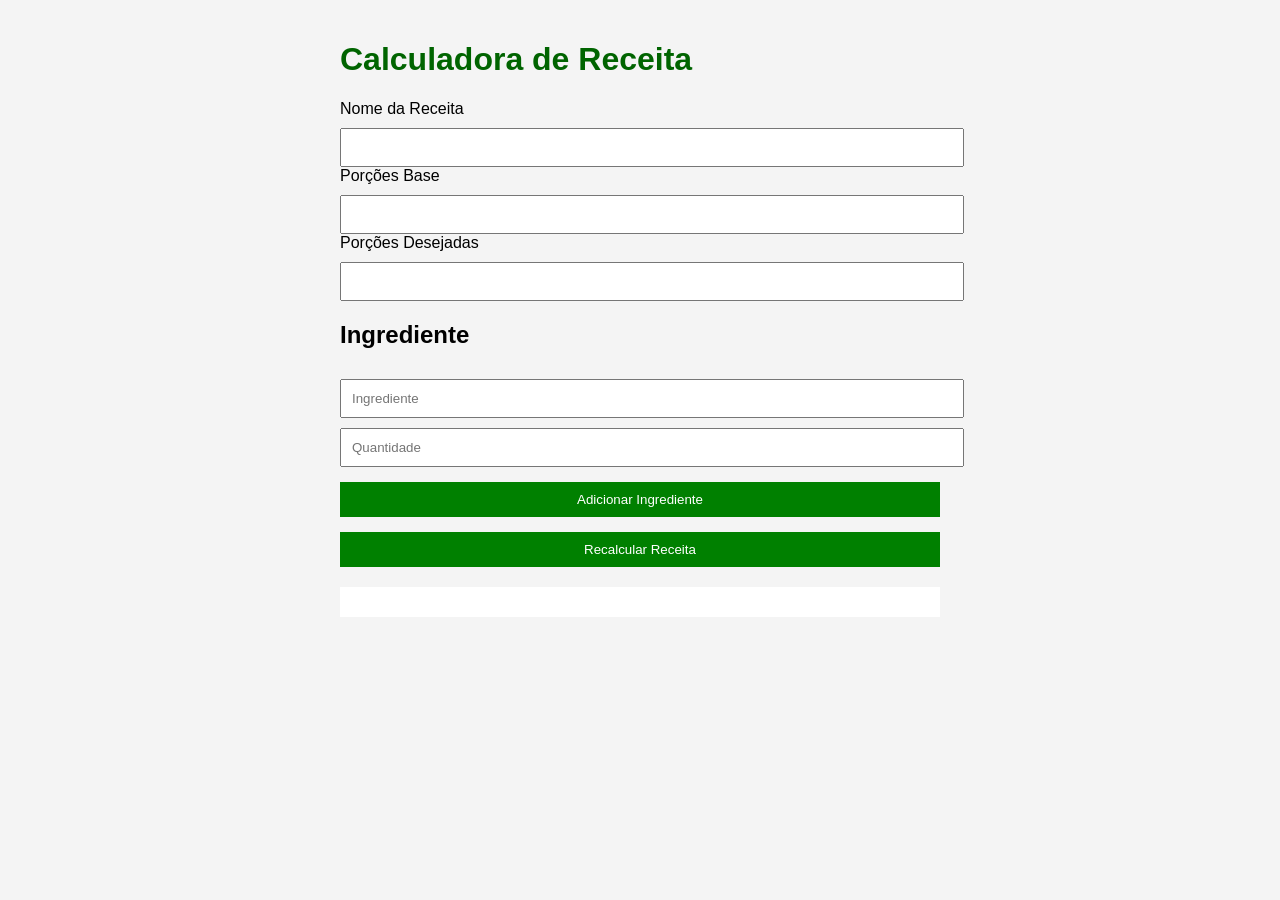
==== exemplo-calculadora/index.html @ bced7b93 "Primeiro commit" ====
<!DOCTYPE html>
<html lang="pt-BR">
<head>
  <meta charset="UTF-8">
  <title>Calculadora de Receitas</title>
  <link rel="stylesheet" href="style.css">
</head>
<body>

  <h1>Calculadora de Receita</h1>

  <label>Nome da Receita</label>
  <input type="text" id="nomeReceita">

  <label>Porções Base</label>
  <input type="number" id="porcoesBase">

  <label>Porções Desejadas</label>
  <input type="number" id="porcoesDesejadas">

  <h2>Ingrediente</h2>

  <input type="text" id="ingrediente" placeholder="Ingrediente">
  <input type="number" id="quantidade" placeholder="Quantidade">

  <button id="btnAdicionar">
    Adicionar Ingrediente
  </button>

  <button id="btnCalcular">
    Recalcular Receita
  </button>

  <div id="listaIngredientes"></div>

  <script src="app.js"></script>
</body>
</html>
---- exemplo-calculadora/style.css ----
body {
  font-family: Arial;
  max-width: 600px;
  margin: auto;
  padding: 20px;
  background: #f4f4f4;
}

h1 {
  color: darkgreen;
}

input {
  width: 100%;
  padding: 10px;
  margin-top: 10px;
}

button {
  margin-top: 15px;
  padding: 10px;
  width: 100%;
  border: none;
  background: green;
  color: white;
  cursor: pointer;
}

button:hover {
  background: darkgreen;
}

#listaIngredientes {
  margin-top: 20px;
  background: white;
  padding: 15px;
}
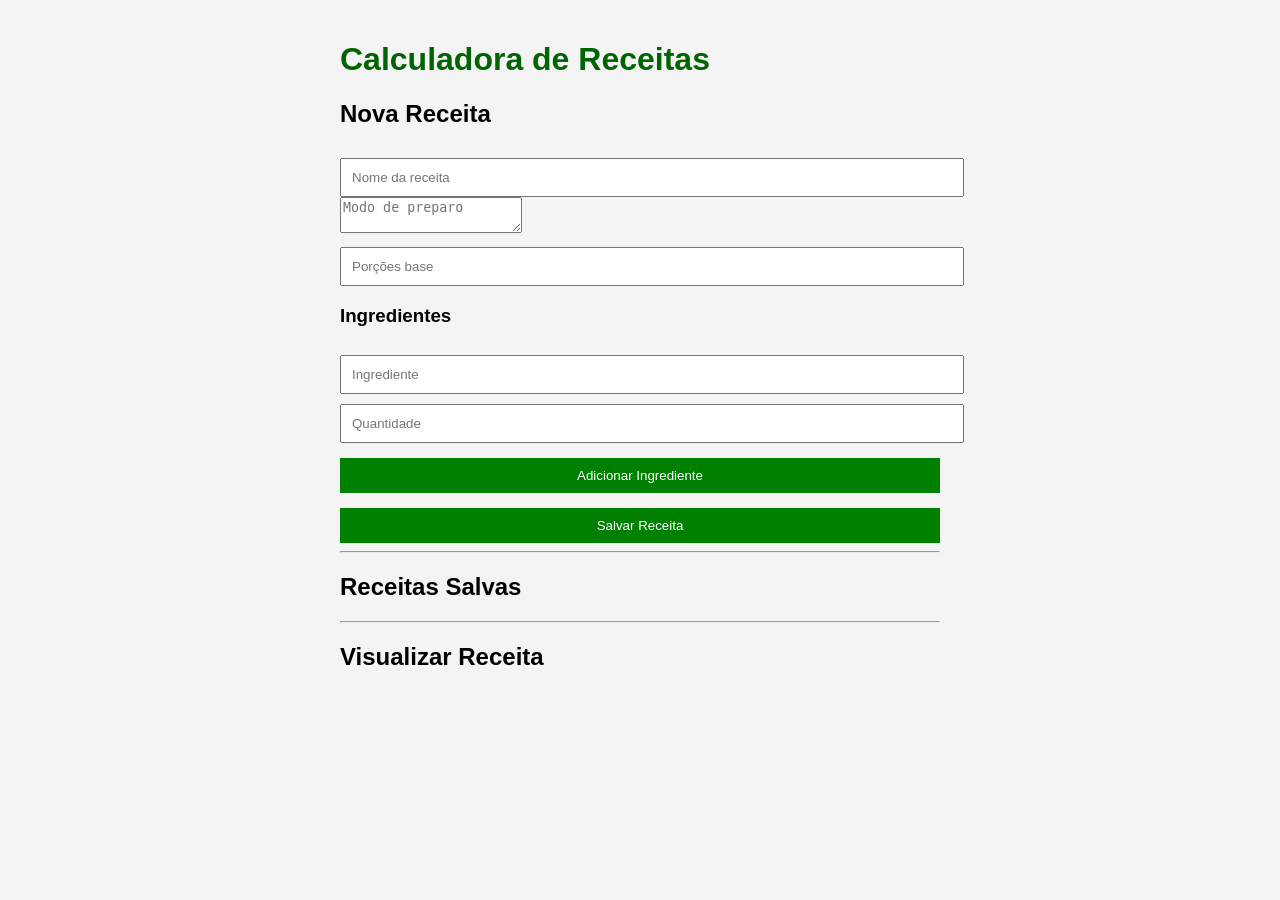
==== commit a1bbac1e: "Corrigindo o HTML 2" ====
--- a/exemplo-calculadora/index.html
+++ b/exemplo-calculadora/index.html
@@ -6,33 +6,35 @@
   <link rel="stylesheet" href="style.css">
 </head>
 <body>
+<h1>Calculadora de Receitas</h1>
 
-  <h1>Calculadora de Receita</h1>
+<div class="container">
+  <h2>Nova Receita</h2>
 
-  <label>Nome da Receita</label>
-  <input type="text" id="nomeReceita">
+  <input type="text" id="nomeReceita" placeholder="Nome da receita">
+  
+  <textarea id="modoPreparo" placeholder="Modo de preparo"></textarea>
 
-  <label>Porções Base</label>
-  <input type="number" id="porcoesBase">
+  <input type="number" id="porcoesBase" placeholder="Porções base">
 
-  <label>Porções Desejadas</label>
-  <input type="number" id="porcoesDesejadas">
-
-  <h2>Ingrediente</h2>
+  <h3>Ingredientes</h3>
 
   <input type="text" id="ingrediente" placeholder="Ingrediente">
   <input type="number" id="quantidade" placeholder="Quantidade">
 
-  <button id="btnAdicionar">
-    Adicionar Ingrediente
-  </button>
+  <button id="btnAdicionar">Adicionar Ingrediente</button>
 
-  <button id="btnCalcular">
-    Recalcular Receita
-  </button>
+  <div id="ingredientesTemp"></div>
 
-  <div id="listaIngredientes"></div>
+  <button id="btnSalvar">Salvar Receita</button>
+</div>
 
-  <script src="app.js"></script>
+<hr>
+<h2>Receitas Salvas</h2>
+<div id="listaReceitas"></div>
+
+<hr>
+<h2>Visualizar Receita</h2>
+<div id="visualizarReceita"></div>
 </body>
 </html>
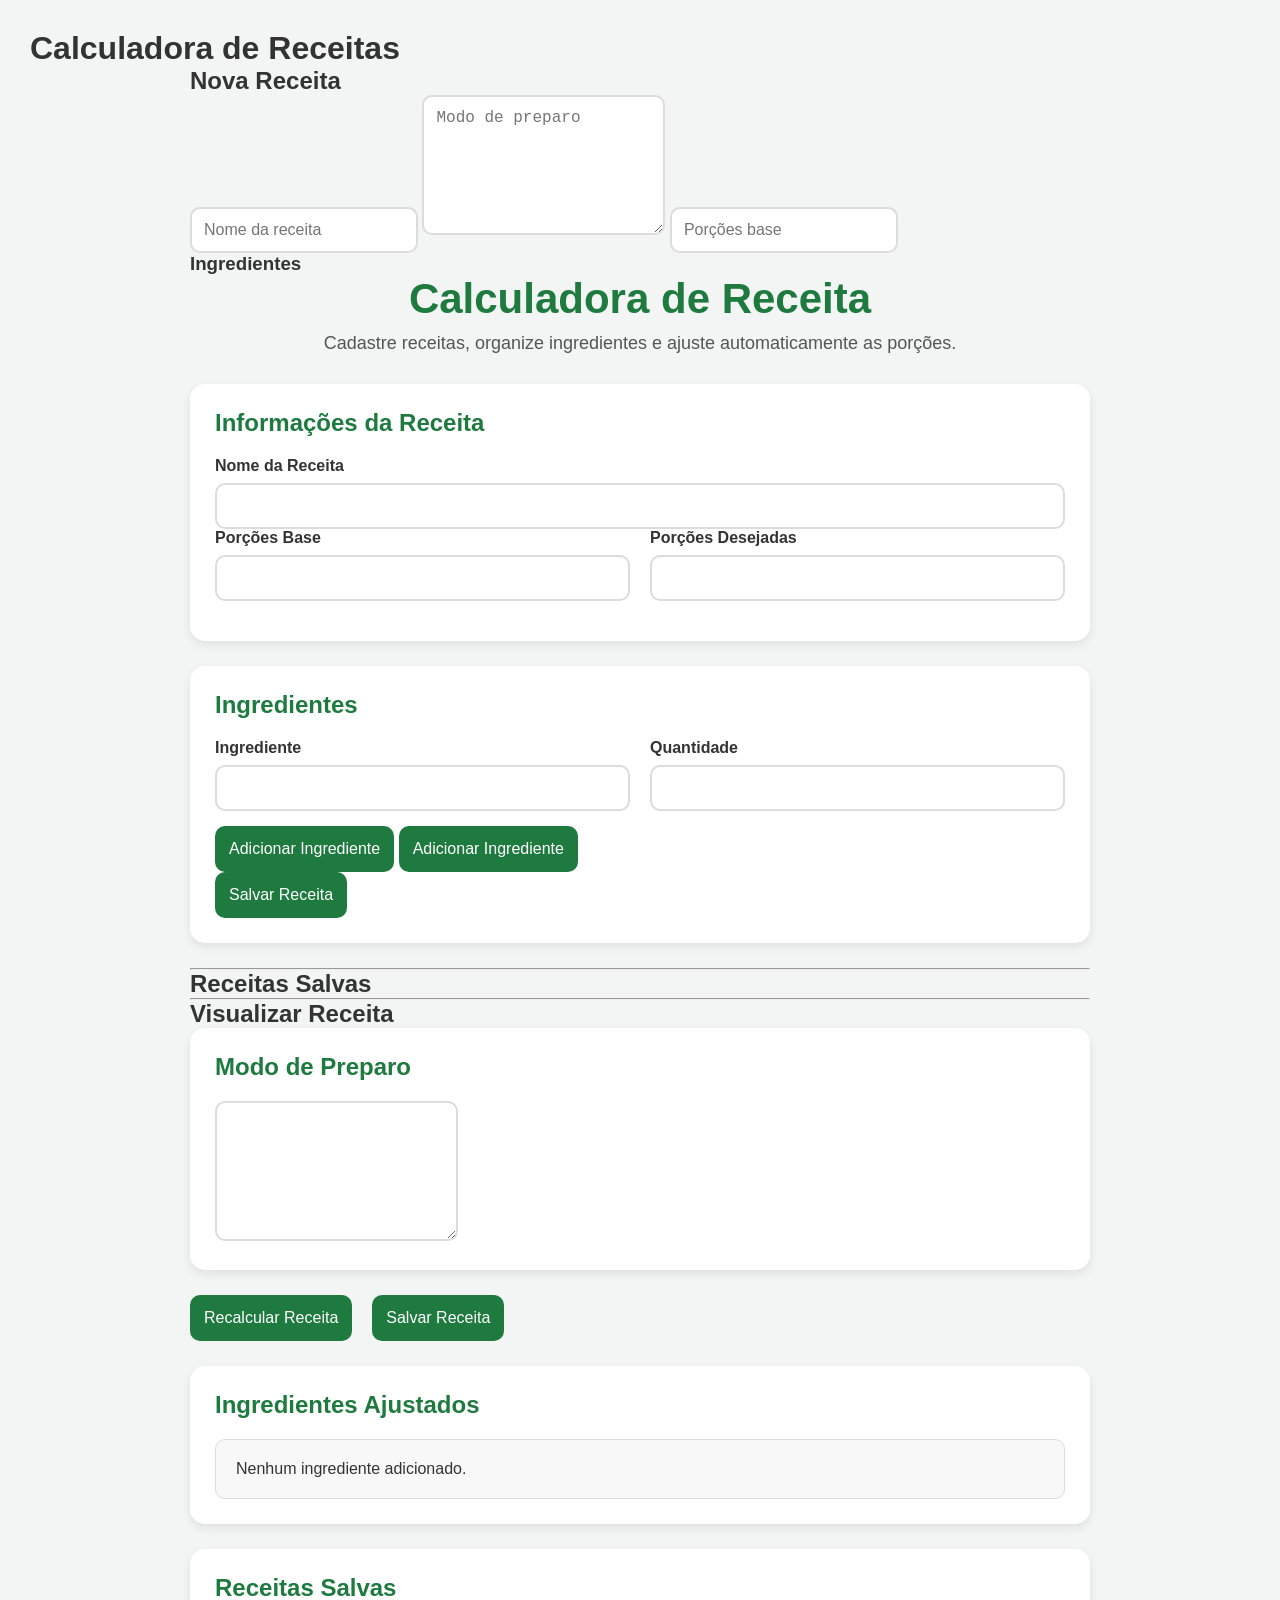
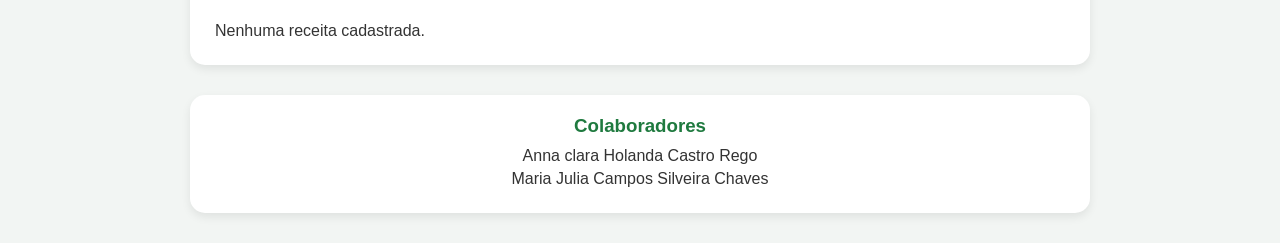
==== commit 864f6a89: "interface" ====
--- a/exemplo-calculadora/index.html
+++ b/exemplo-calculadora/index.html
@@ -2,7 +2,8 @@
 <html lang="pt-BR">
 <head>
   <meta charset="UTF-8">
-  <title>Calculadora de Receitas</title>
+  <meta name="viewport" content="width=device-width, initial-scale=1.0">
+  <title>Calculadora de Receita</title>
   <link rel="stylesheet" href="style.css">
 </head>
 <body>
@@ -18,9 +19,49 @@
   <input type="number" id="porcoesBase" placeholder="Porções base">
 
   <h3>Ingredientes</h3>
+  <div class="container">
+    <header>
+      <h1>Calculadora de Receita</h1>
+      <p>
+        Cadastre receitas, organize ingredientes e
+        ajuste automaticamente as porções.
+      </p>
+    </header>
 
-  <input type="text" id="ingrediente" placeholder="Ingrediente">
-  <input type="number" id="quantidade" placeholder="Quantidade">
+    <section class="card">
+      <h2> Informações da Receita</h2>
+      <div class="grupo-input">
+        <label>Nome da Receita</label>
+        <input type="text" id="nomeReceita">
+      </div>
+      <div class="linha">
+        <div class="grupo-input">
+          <label>Porções Base</label>
+          <input type="number" id="porcoesBase">
+        </div>
+
+        <div class="grupo-input">
+          <label>Porções Desejadas</label>
+          <input type="number" id="porcoesDesejadas" >
+        </div>
+      </div>
+
+    </section>
+    <section class="card">
+      <h2>Ingredientes</h2>
+      <div class="linha">
+        <div class="grupo-input">
+          <label>Ingrediente</label>
+          <input type="text" id="ingrediente">
+        </div>
+
+        <div class="grupo-input">
+          <label>Quantidade</label>
+          <input type="number" id="quantidade">
+        </div>
+      </div>
+
+      <button id="btnAdicionar"> Adicionar Ingrediente </button>
 
   <button id="btnAdicionar">Adicionar Ingrediente</button>
 
@@ -36,5 +77,45 @@
 <hr>
 <h2>Visualizar Receita</h2>
 <div id="visualizarReceita"></div>
+    </section>
+    <section class="card">
+      <h2> Modo de Preparo</h2>
+      <textarea id="modoPreparo" placeholder="Digite aqui o modo de preparo da receita...">
+      </textarea>
+
+    </section>
+    <section class="acoes">
+      <button id="btnCalcular">Recalcular Receita </button>
+      <button id="btnSalvar"> Salvar Receita </button>
+    </section>
+
+    <section class="card">
+      <h2> Ingredientes Ajustados</h2>
+      <div id="listaIngredientes">
+        <p>Nenhum ingrediente adicionado.</p>
+      </div>
+
+    </section>
+
+    <section class="card">
+      <h2> Receitas Salvas</h2>
+      <div id="listaReceitas">
+        <p>Nenhuma receita cadastrada.</p>
+      </div>
+    </section>
+
+    <footer class="footer">
+
+      <h3> Colaboradores</h3>
+
+      <p>Anna clara Holanda Castro Rego</p>
+      <p>Maria Julia Campos Silveira Chaves</p>
+
+    </footer>
+
+  </div>
+
+  <script src="app.js"></script>
+
 </body>
-</html>+</html>
--- a/exemplo-calculadora/style.css
+++ b/exemplo-calculadora/style.css
@@ -1,37 +1,162 @@
-body {
-  font-family: Arial;
-  max-width: 600px;
-  margin: auto;
-  padding: 20px;
-  background: #f4f4f4;
+* {
+  margin: 0;
+  padding: 0;
+  box-sizing: border-box;
 }
 
-h1 {
-  color: darkgreen;
+body {
+  font-family: Arial, sans-serif;
+  background: #f2f5f3;
+  color: #333;
+  padding: 30px;
 }
 
-input {
+.container {
+  max-width: 900px;
+  margin: auto;
+}
+
+header {
+  text-align: center;
+  margin-bottom: 30px;
+}
+
+header h1 {
+  color: #1f7a3f;
+  font-size: 42px;
+  margin-bottom: 10px;
+}
+
+header p {
+  color: #555;
+  font-size: 18px;
+}
+
+.card {
+  background: white;
+  padding: 25px;
+  border-radius: 15px;
+  margin-bottom: 25px;
+  box-shadow: 0 4px 10px rgba(0, 0, 0, 0.08);
+}
+
+.card h2 {
+  color: #1f7a3f;
+  margin-bottom: 20px;
+}
+
+.grupo-input {
+  display: flex;
+  flex-direction: column;
   width: 100%;
-  padding: 10px;
-  margin-top: 10px;
+}
+
+label {
+  margin-bottom: 8px;
+  font-weight: bold;
+}
+
+input,
+textarea {
+  padding: 12px;
+  border: 2px solid #dcdcdc;
+  border-radius: 10px;
+  font-size: 16px;
+  transition: 0.3s;
+}
+
+input:focus,
+textarea:focus {
+  border-color: #1f7a3f;
+  outline: none;
+}
+
+textarea {
+  min-height: 140px;
+  resize: vertical;
+}
+
+.linha {
+  display: flex;
+  gap: 20px;
+  margin-bottom: 15px;
 }
 
 button {
-  margin-top: 15px;
-  padding: 10px;
-  width: 100%;
+  padding: 14px;
   border: none;
-  background: green;
+  border-radius: 10px;
+  background: #1f7a3f;
   color: white;
+  font-size: 16px;
   cursor: pointer;
+  transition: 0.3s;
 }
 
 button:hover {
-  background: darkgreen;
+  background: #14552b;
+  transform: scale(1.02);
+}
+
+.acoes {
+  display: flex;
+  gap: 20px;
+  margin-bottom: 25px;
 }
 
 #listaIngredientes {
-  margin-top: 20px;
+  background: #f8f8f8;
+  padding: 20px;
+  border-radius: 10px;
+  border: 1px solid #ddd;
+}
+
+#listaReceitas {
+  display: flex;
+  flex-direction: column;
+  gap: 15px;
+}
+
+.receita-item {
+  background: #f8f8f8;
+  padding: 15px;
+  border-radius: 10px;
+  border-left: 5px solid #1f7a3f;
+  display: flex;
+  justify-content: space-between;
+  align-items: center;
+}
+
+.receita-item h3 {
+  color: #1f7a3f;
+}
+
+.receita-item button {
+  width: auto;
+  padding: 10px 20px;
+}
+
+.footer {
+  margin-top: 30px;
   background: white;
-  padding: 15px;
-}+  padding: 20px;
+  border-radius: 15px;
+  text-align: center;
+  box-shadow: 0 4px 10px rgba(0, 0, 0, 0.08);
+}
+
+.footer h3 {
+  color: #1f7a3f;
+  margin-bottom: 10px;
+}
+
+.footer p {
+  margin: 5px 0;
+}
+
+@media (max-width: 700px) {
+  .linha,
+  .acoes {
+    flex-direction: column;
+  }
+}
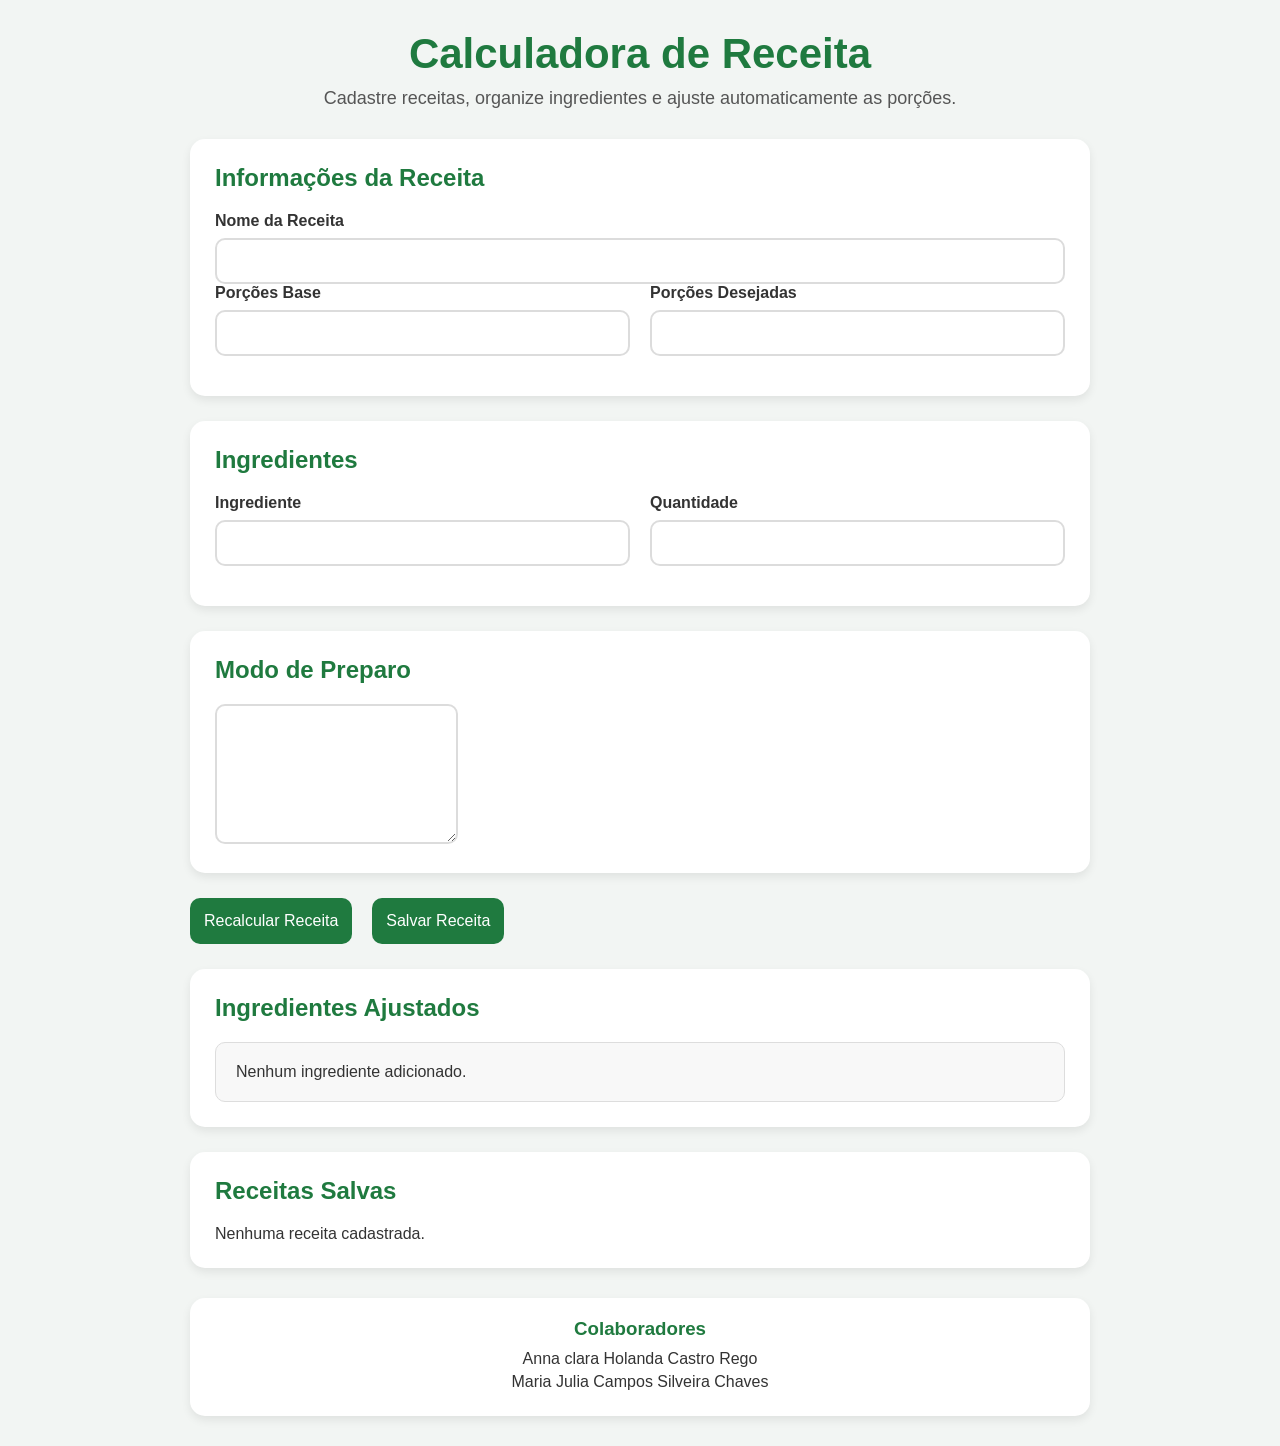
==== commit 08e3d48d: "Tirando a parte duplicada do HTML" ====
--- a/exemplo-calculadora/index.html
+++ b/exemplo-calculadora/index.html
@@ -7,18 +7,7 @@
   <link rel="stylesheet" href="style.css">
 </head>
 <body>
-<h1>Calculadora de Receitas</h1>
 
-<div class="container">
-  <h2>Nova Receita</h2>
-
-  <input type="text" id="nomeReceita" placeholder="Nome da receita">
-  
-  <textarea id="modoPreparo" placeholder="Modo de preparo"></textarea>
-
-  <input type="number" id="porcoesBase" placeholder="Porções base">
-
-  <h3>Ingredientes</h3>
   <div class="container">
     <header>
       <h1>Calculadora de Receita</h1>
@@ -61,22 +50,7 @@
         </div>
       </div>
 
-      <button id="btnAdicionar"> Adicionar Ingrediente </button>
-
-  <button id="btnAdicionar">Adicionar Ingrediente</button>
-
-  <div id="ingredientesTemp"></div>
-
-  <button id="btnSalvar">Salvar Receita</button>
-</div>
-
-<hr>
-<h2>Receitas Salvas</h2>
-<div id="listaReceitas"></div>
-
-<hr>
-<h2>Visualizar Receita</h2>
-<div id="visualizarReceita"></div>
+     
     </section>
     <section class="card">
       <h2> Modo de Preparo</h2>
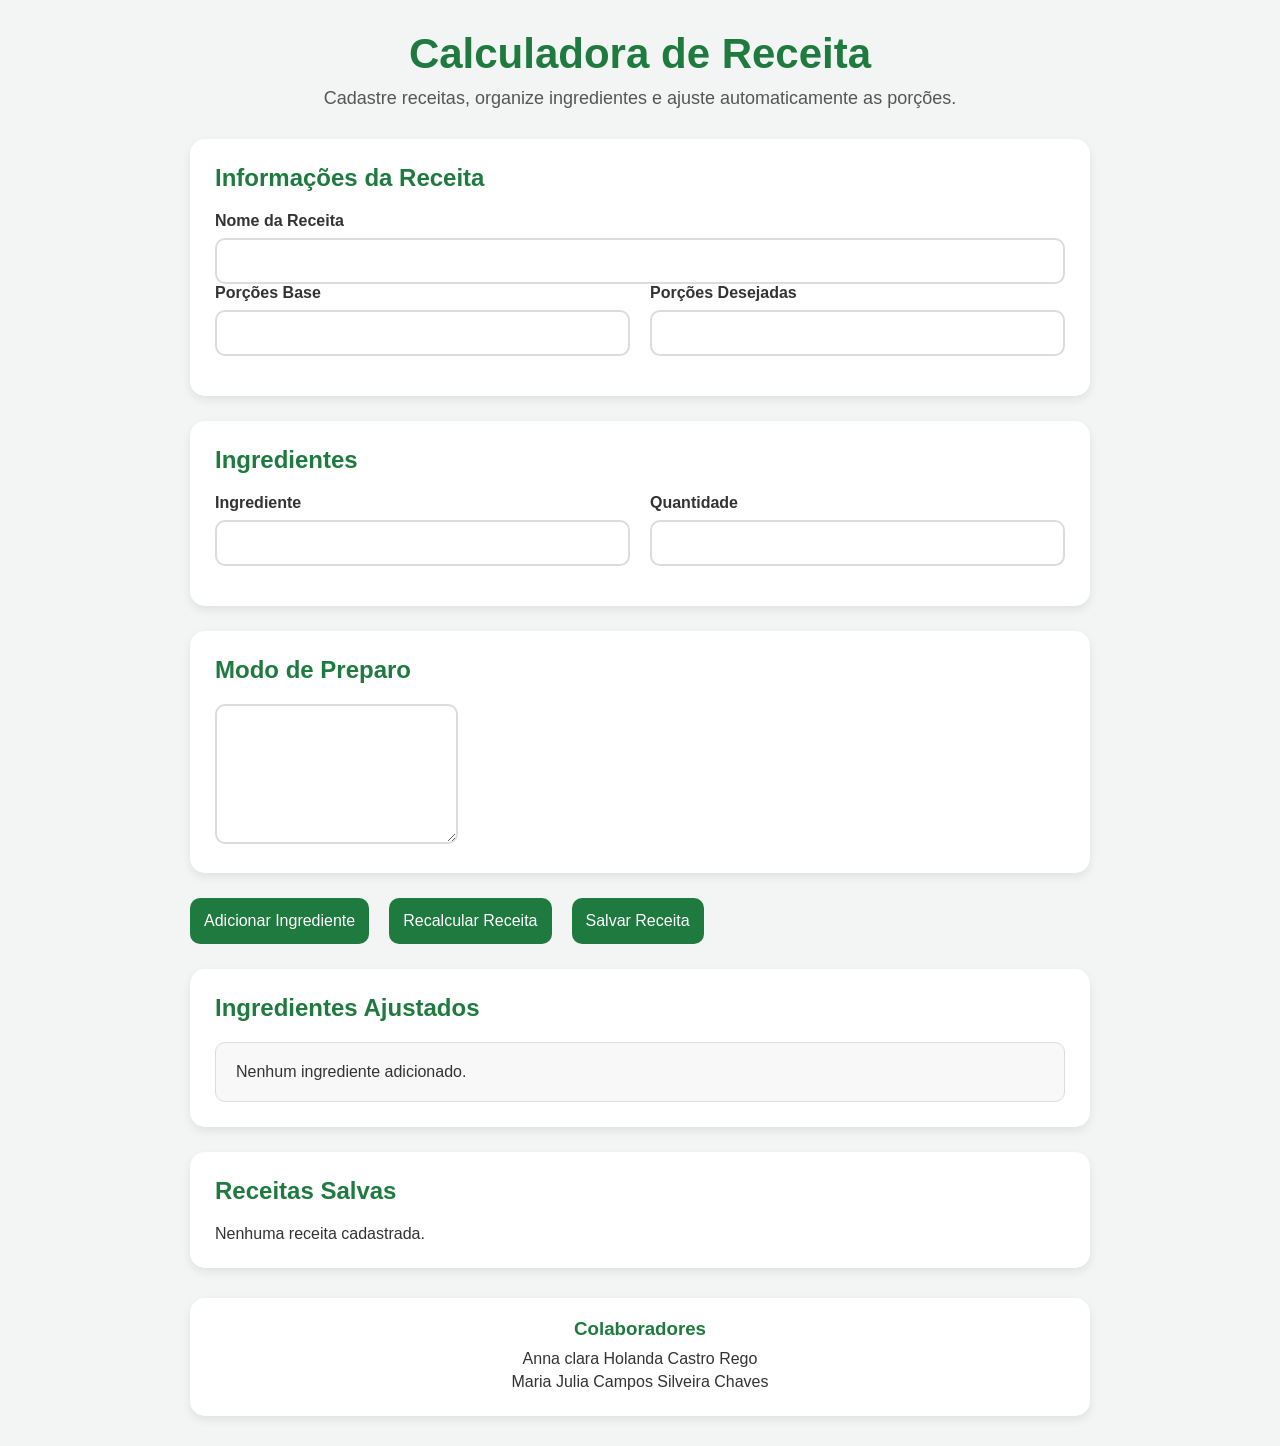
==== commit 47b89ec6: "Adiconando função de recalcular receita" ====
--- a/exemplo-calculadora/index.html
+++ b/exemplo-calculadora/index.html
@@ -59,6 +59,7 @@
 
     </section>
     <section class="acoes">
+      <button id="btnAdicionar">Adicionar Ingrediente</button>
       <button id="btnCalcular">Recalcular Receita </button>
       <button id="btnSalvar"> Salvar Receita </button>
     </section>
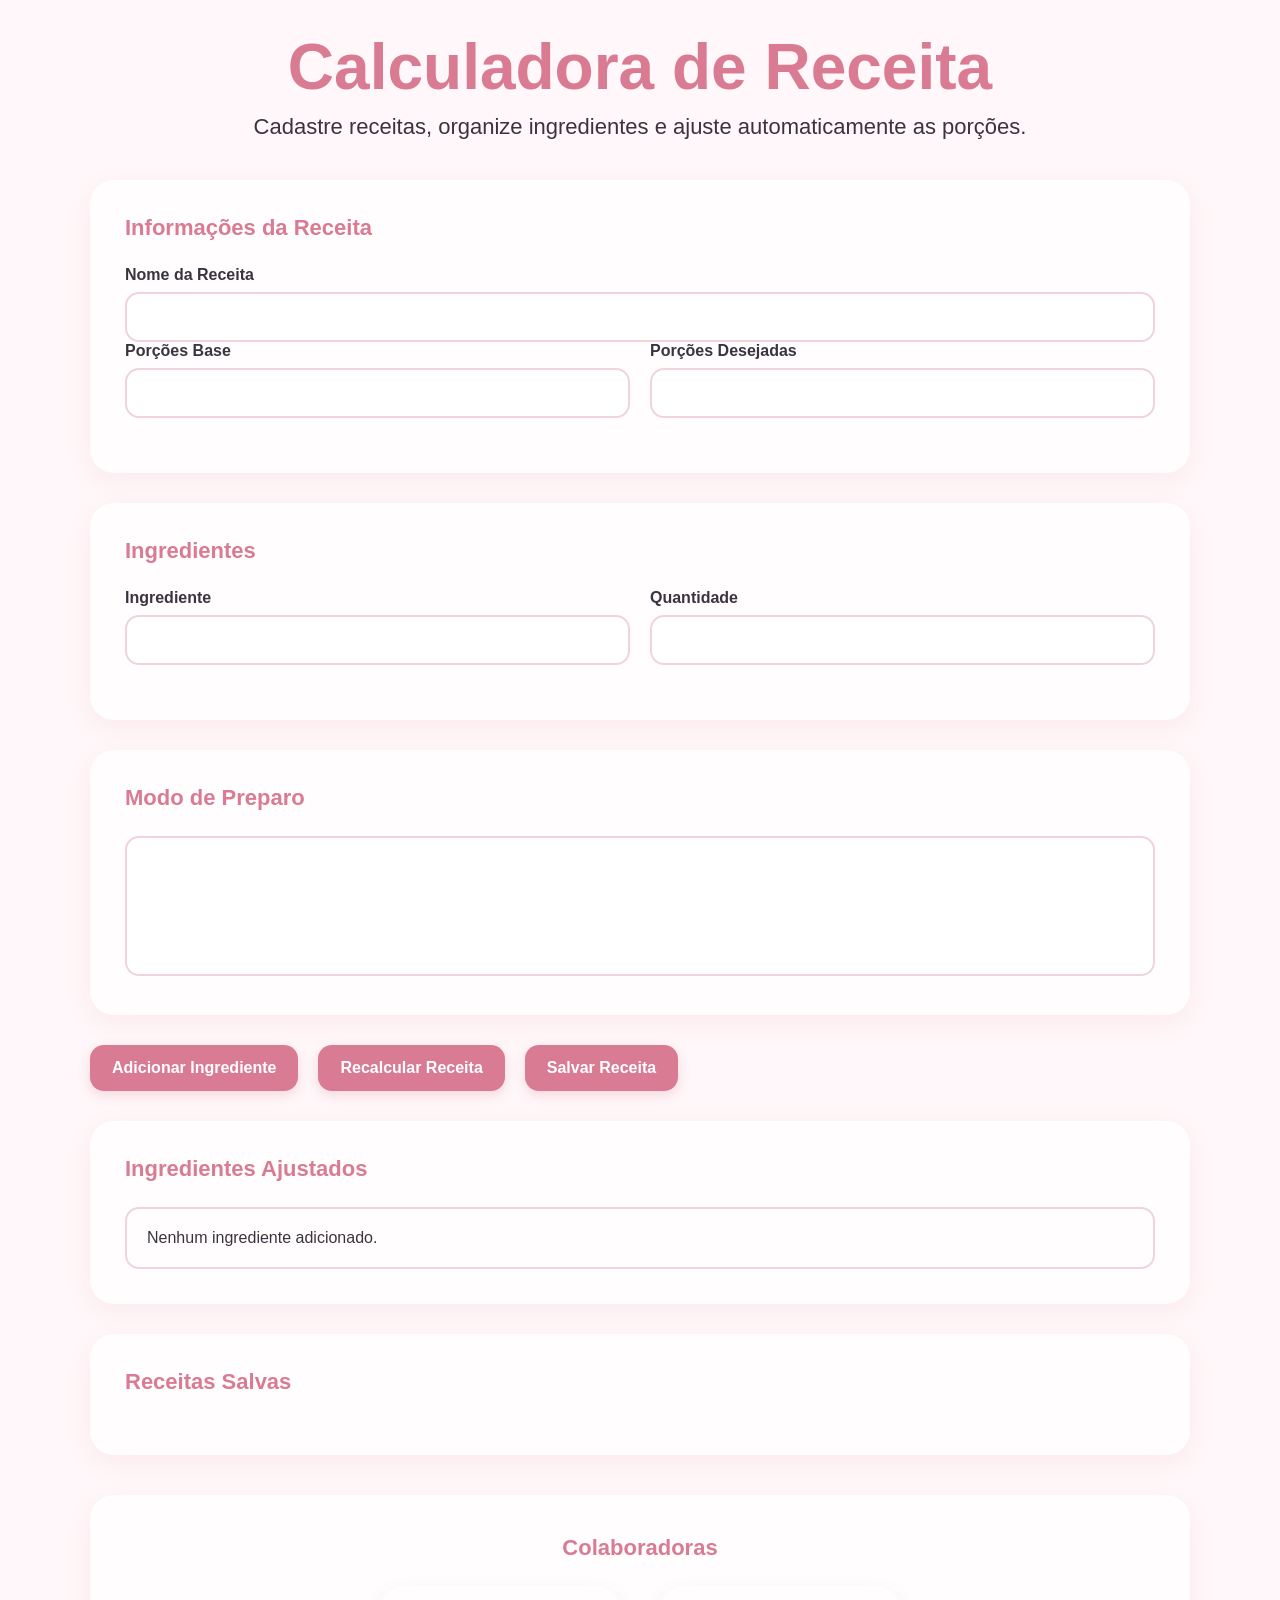
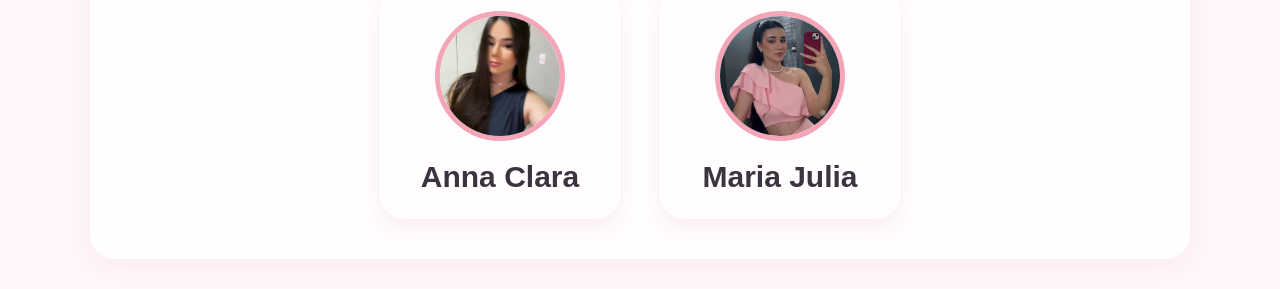
==== commit a322b0da: "finalizando" ====
--- a/exemplo-calculadora/index.html
+++ b/exemplo-calculadora/index.html
@@ -75,21 +75,25 @@
     <section class="card">
       <h2> Receitas Salvas</h2>
       <div id="listaReceitas">
-        <p>Nenhuma receita cadastrada.</p>
       </div>
     </section>
+<section class="colaboradoras">
+  <h2>Colaboradoras</h2>
 
-    <footer class="footer">
+  <div class="cards-colaboradoras">
 
-      <h3> Colaboradores</h3>
+    <div class="card-colaboradora">
+      <img src="img/colaboradora1.jpeg" alt="Anna Clara">
+      <h3>Anna Clara</h3>
+    </div>
 
-      <p>Anna clara Holanda Castro Rego</p>
-      <p>Maria Julia Campos Silveira Chaves</p>
-
-    </footer>
+    <div class="card-colaboradora">
+      <img src="img/colaboradora2.jpeg" alt="Maria Julia">
+      <h3>Maria Julia</h3>
+    </div>
 
   </div>
-
+</section>
   <script src="app.js"></script>
 
 </body>
--- a/exemplo-calculadora/style.css
+++ b/exemplo-calculadora/style.css
@@ -1,3 +1,5 @@
+
+
 * {
   margin: 0;
   padding: 0;
@@ -6,43 +8,45 @@
 
 body {
   font-family: Arial, sans-serif;
-  background: #f2f5f3;
-  color: #333;
+  background: #FFF7F9;
+  color: #3B3440;
   padding: 30px;
 }
 
 .container {
-  max-width: 900px;
+  max-width: 1100px;
   margin: auto;
 }
 
 header {
   text-align: center;
+  margin-bottom: 40px;
+}
+
+header h1 {
+  color: #D97B93;
+  font-size: 64px;
+  font-weight: 800;
+  margin-bottom: 10px;
+}
+
+header p {
+  color: #3B3440;
+  font-size: 22px;
+}
+
+.card {
+  background: #FFFDFD;
+  padding: 35px;
+  border-radius: 24px;
   margin-bottom: 30px;
-}
-
-header h1 {
-  color: #1f7a3f;
-  font-size: 42px;
-  margin-bottom: 10px;
-}
-
-header p {
-  color: #555;
-  font-size: 18px;
-}
-
-.card {
-  background: white;
-  padding: 25px;
-  border-radius: 15px;
+  box-shadow: 0 8px 25px rgba(217, 123, 147, 0.10);
+}
+
+.card h2 {
+  color: #D97B93;
   margin-bottom: 25px;
-  box-shadow: 0 4px 10px rgba(0, 0, 0, 0.08);
-}
-
-.card h2 {
-  color: #1f7a3f;
-  margin-bottom: 20px;
+  font-size: 22px;
 }
 
 .grupo-input {
@@ -54,61 +58,75 @@
 label {
   margin-bottom: 8px;
   font-weight: bold;
+  color: #3B3440;
 }
 
 input,
 textarea {
-  padding: 12px;
-  border: 2px solid #dcdcdc;
-  border-radius: 10px;
+  padding: 14px;
+  border: 2px solid #F1D4DB;
+  border-radius: 14px;
   font-size: 16px;
   transition: 0.3s;
+  background: white;
 }
 
 input:focus,
 textarea:focus {
-  border-color: #1f7a3f;
+  border-color: #D97B93;
   outline: none;
+  box-shadow: 0 0 10px rgba(217,123,147,0.15);
 }
 
 textarea {
-  min-height: 140px;
-  resize: vertical;
+  width: 100%;
+  height: 140px;
+  padding: 14px;
+  border: 2px solid #F1D4DB;
+  border-radius: 14px;
+  font-size: 16px;
+  background: white;
+  resize: none;
+  overflow-y: auto;
+  line-height: 1.6;
 }
 
 .linha {
   display: flex;
   gap: 20px;
-  margin-bottom: 15px;
+  margin-bottom: 20px;
 }
 
 button {
-  padding: 14px;
+  padding: 14px 22px;
   border: none;
-  border-radius: 10px;
-  background: #1f7a3f;
+  border-radius: 14px;
+  background: #D97B93;
   color: white;
   font-size: 16px;
+  font-weight: 600;
   cursor: pointer;
   transition: 0.3s;
+  box-shadow: 0 4px 12px rgba(217,123,147,0.25);
 }
 
 button:hover {
-  background: #14552b;
-  transform: scale(1.02);
+  background: #C85D7A;
+  transform: translateY(-2px);
 }
 
 .acoes {
   display: flex;
   gap: 20px;
-  margin-bottom: 25px;
+  margin-bottom: 30px;
+  flex-wrap: wrap;
 }
 
 #listaIngredientes {
-  background: #f8f8f8;
+  background: #FFFDFD;
   padding: 20px;
-  border-radius: 10px;
-  border: 1px solid #ddd;
+  border-radius: 14px;
+  border: 2px solid #F1D4DB;
 }
 
 #listaReceitas {
@@ -118,17 +136,18 @@
 }
 
 .receita-item {
-  background: #f8f8f8;
-  padding: 15px;
-  border-radius: 10px;
-  border-left: 5px solid #1f7a3f;
+  background: #FFFDFD;
+  padding: 20px;
+  border-radius: 16px;
+  border-left: 5px solid #D97B93;
   display: flex;
   justify-content: space-between;
   align-items: center;
+  box-shadow: 0 4px 10px rgba(217,123,147,0.08);
 }
 
 .receita-item h3 {
-  color: #1f7a3f;
+  color: #D97B93;
 }
 
 .receita-item button {
@@ -137,16 +156,16 @@
 }
 
 .footer {
-  margin-top: 30px;
-  background: white;
-  padding: 20px;
-  border-radius: 15px;
+  margin-top: 40px;
+  background: #FFFDFD;
+  padding: 30px;
+  border-radius: 24px;
   text-align: center;
-  box-shadow: 0 4px 10px rgba(0, 0, 0, 0.08);
+  box-shadow: 0 8px 25px rgba(217,123,147,0.10);
 }
 
 .footer h3 {
-  color: #1f7a3f;
+  color: #D97B93;
   margin-bottom: 10px;
 }
 
@@ -154,9 +173,56 @@
   margin: 5px 0;
 }
 
-@media (max-width: 700px) {
-  .linha,
-  .acoes {
-    flex-direction: column;
-  }
-}
+.colaboradoras {
+  margin-top: 40px;
+  padding: 40px;
+  background-color: #FFFDFD;
+  border-radius: 24px;
+  text-align: center;
+  box-shadow: 0 8px 25px rgba(217,123,147,0.10);
+}
+
+.colaboradoras h2 {
+  margin-bottom: 25px;
+  color: #D97B93;
+  font-size: 22px;
+}
+
+.cards-colaboradoras {
+  display: flex;
+  justify-content: center;
+  gap: 40px;
+  flex-wrap: wrap;
+}
+
+.card-colaboradora {
+  width: 240px;
+  background-color: #FFFDFD;
+  padding: 25px;
+  border-radius: 24px;
+  box-shadow: 0 8px 20px rgba(217,123,147,0.12);
+  transition: 0.3s;
+}
+
+.card-colaboradora:hover {
+  transform: translateY(-5px);
+}
+
+.card-colaboradora img {
+  width: 130px;
+  height: 130px;
+  object-fit: cover;
+  border-radius: 50%;
+  border: 5px solid #F4A6B8;
+  margin-bottom: 15px;
+  transition: 0.3s;
+}
+
+.card-colaboradora img:hover {
+  transform: scale(1.05);
+}
+
+.card-colaboradora h3 {
+  color: #3B3440;
+  font-size: 30px;
+}
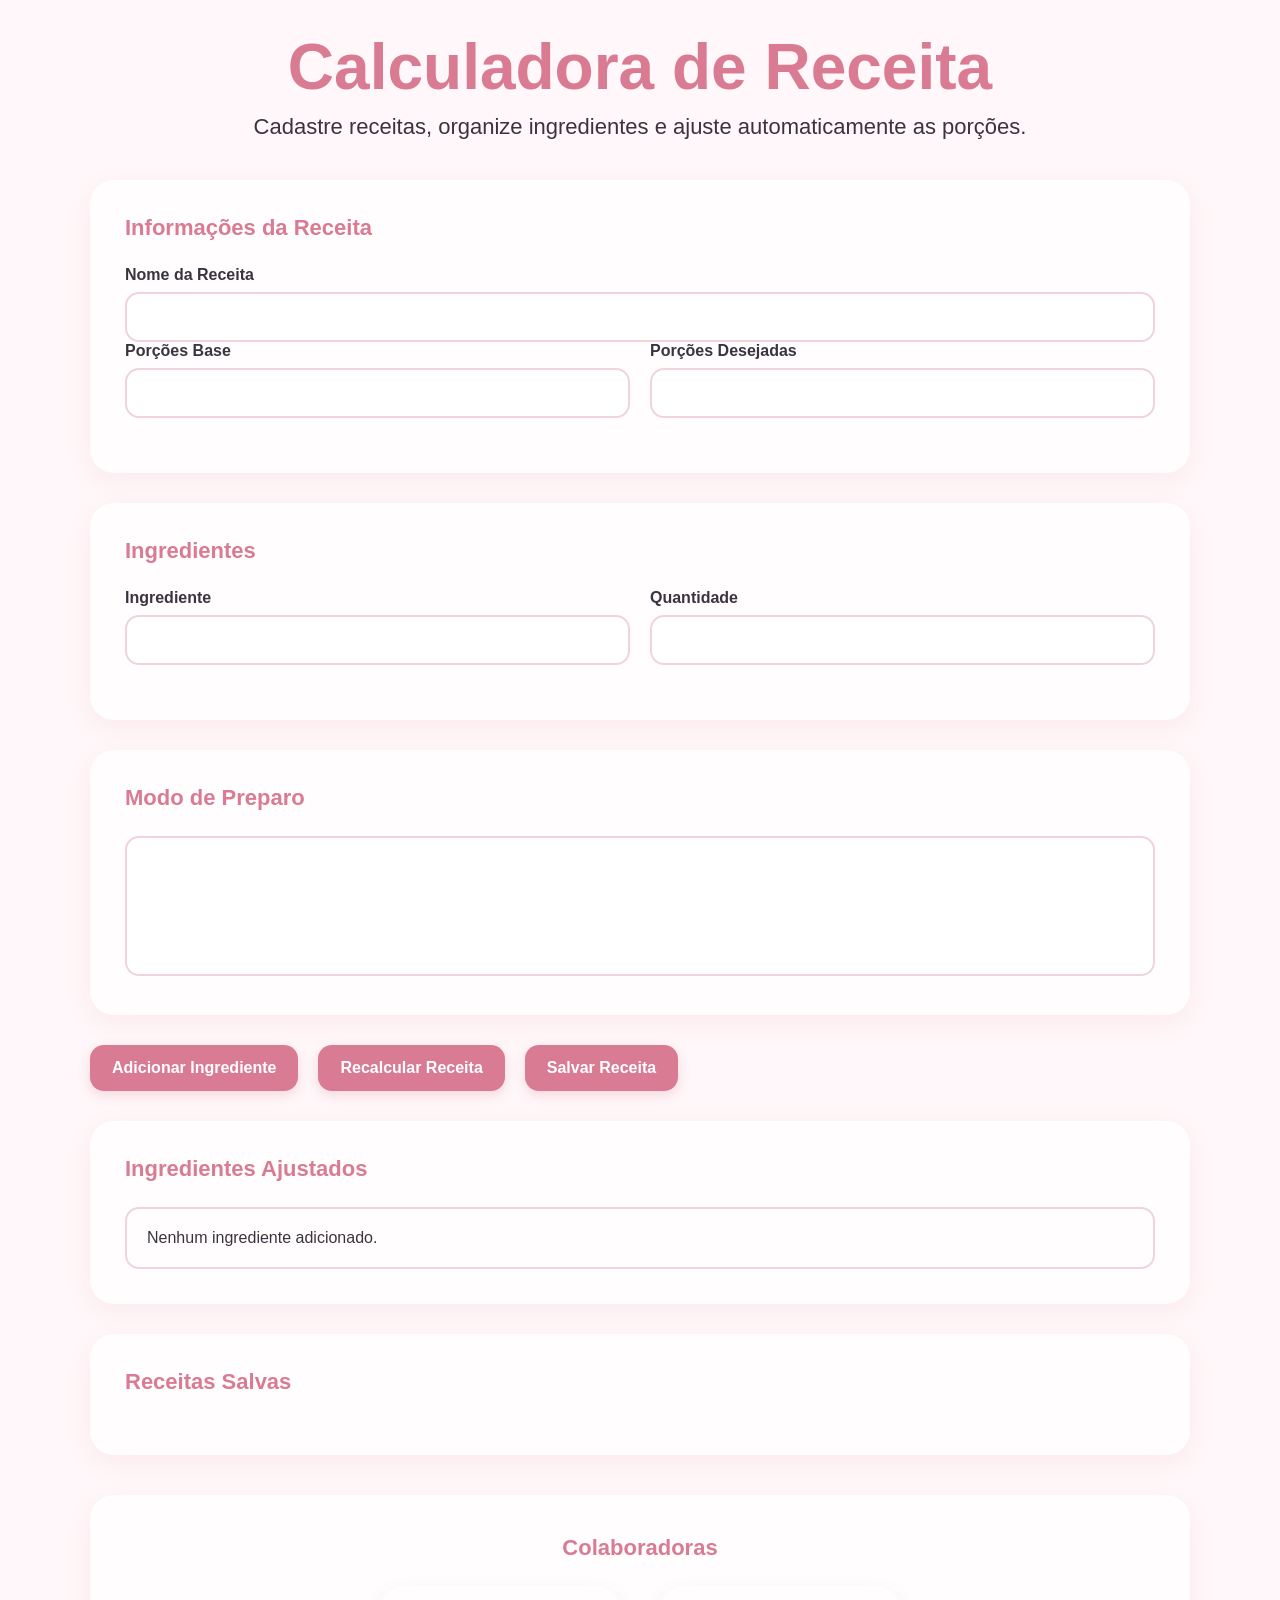
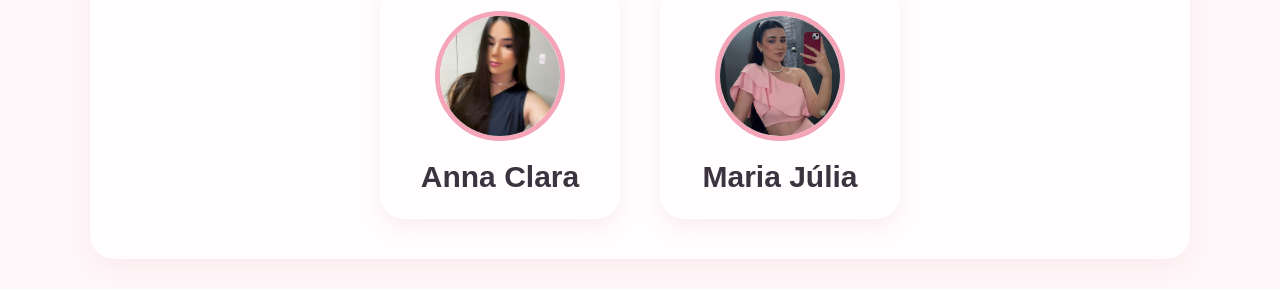
==== commit eeda1b9d: "finalizando" ====
--- a/exemplo-calculadora/index.html
+++ b/exemplo-calculadora/index.html
@@ -89,7 +89,7 @@
 
     <div class="card-colaboradora">
       <img src="img/colaboradora2.jpeg" alt="Maria Julia">
-      <h3>Maria Julia</h3>
+      <h3>Maria Júlia</h3>
     </div>
 
   </div>
